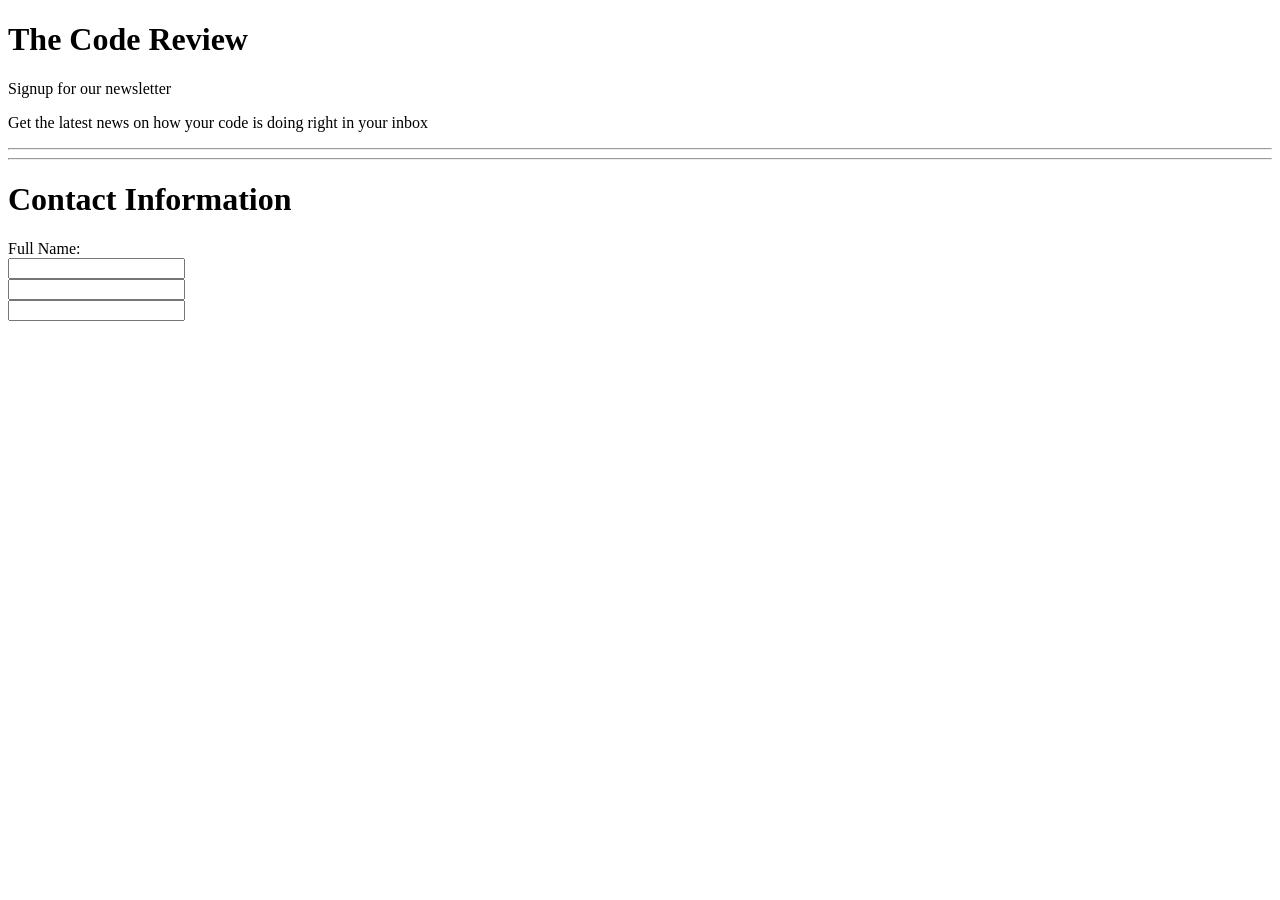
==== index.html @ 9ae28469 "update to form" ====
<!DOCTYPE html>
<html lang="en">
<head>
  <meta charset="utf-8" />
  <meta name = "viewport" content="width = device-width initial-scale = 1.0"/>
  <meta name = "author" content="Adam Phair"/>
  <link rel = "stylesheet" href="css/normalize.css" />
  <link rel = "stylesheet" href = "css/styles.css" />
  <title>The Code Review</title>
</head>
<body>
  <header>
    <h1>The Code Review</h1>
    <p>Signup for our newsletter</p>
    <p>Get the latest news on how your code is doing right in your inbox</p>
    <hr />
    <hr />

    <form action = "index.html" method="post">

      <h1>Contact Information</h1>
      Full Name: <br />
      <input type = "text" id = "name" name = "user_name" /><br />
      <input type = "email" id = "email" name = "user_email" /><br />
      <input type="phone" id ="phone"  name ="user_phone_number" /><br />

    </form>

  </header>
</body>
</html>
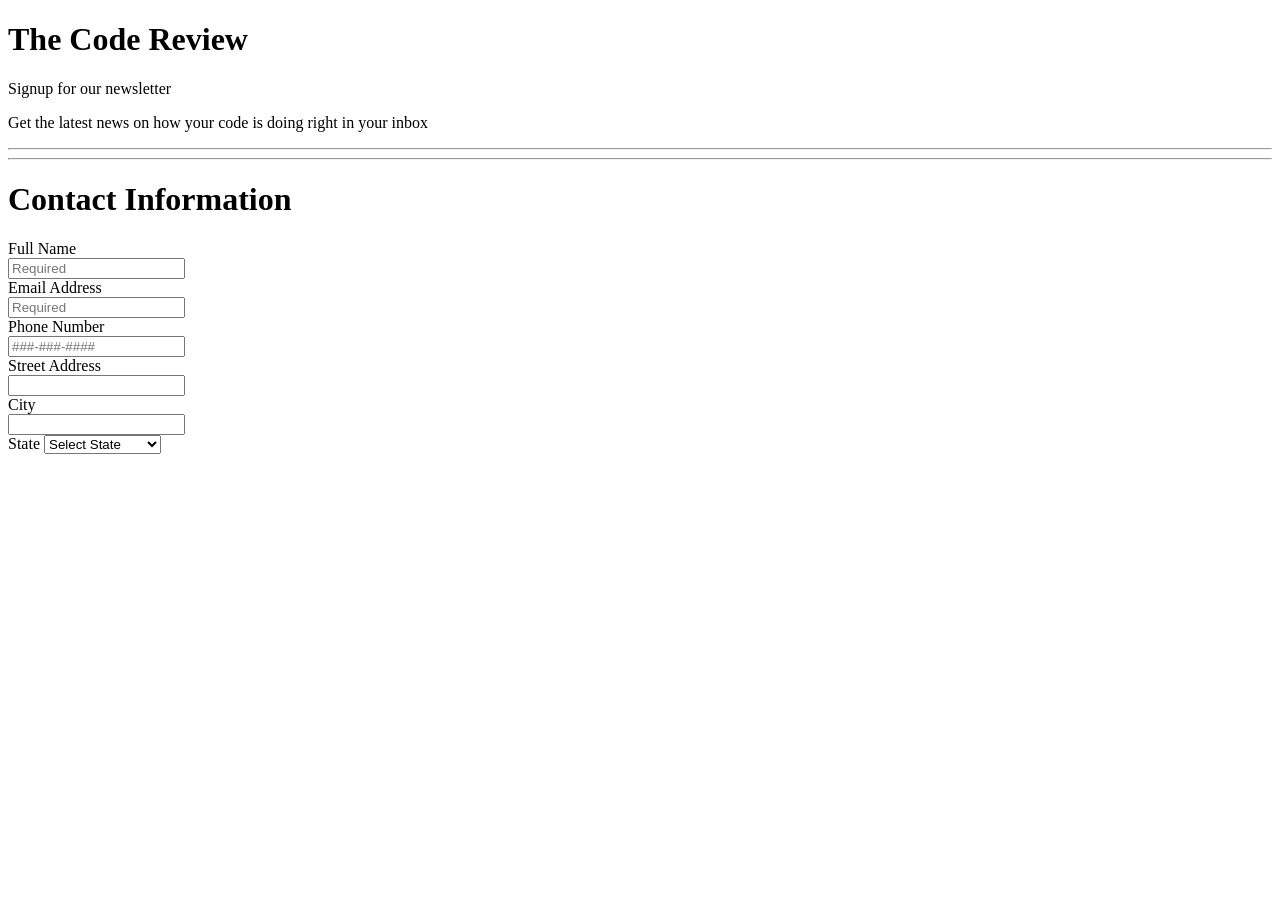
==== commit 381a33bf: "add state select element w/ states" ====
--- a/index.html
+++ b/index.html
@@ -19,10 +19,68 @@
     <form action = "index.html" method="post">
 
       <h1>Contact Information</h1>
-      Full Name: <br />
-      <input type = "text" id = "name" name = "user_name" /><br />
-      <input type = "email" id = "email" name = "user_email" /><br />
-      <input type="phone" id ="phone"  name ="user_phone_number" /><br />
+      Full Name <br />
+      <input type = "text" id = "name" name = "user_name" placeholder="Required" required /><br />
+      Email Address <br />
+      <input type = "email" id = "email" name = "user_email" placeholder="Required" required/><br />
+      Phone Number <br />
+      <input type="tel" id ="phone"  name ="user_phone_number" placeholder="###-###-####" required /><br />
+      Street Address <br />
+      <input type="text" id = "address" name = "user_address" /><br />
+      City <br />
+      <input type="text" id = "city" name="user_city"  /><br />
+      <label for ="state">State</label>
+      <select id = "state" name = "user_state">
+        <option value ="" disabled selected >Select State</option>
+        <option value ="alabama">Alabama</option>
+        <option value ="alaska">Alaska</option>
+        <option value ="arizona">Arizona</option>
+        <option value ="arkansas">Arkansas</option>
+        <option value ="california">California</option>
+        <option value ="colorado">Colorado</option>
+        <option value ="connecticut">Connecticut</option>
+        <option value ="delaware">Delaware</option>
+        <option value ="florida">Florida</option>
+        <option value ="georgia">Georgia</option>
+        <option value ="hawaii">Hawaii</option>
+        <option value ="idaho">Idaho</option>
+        <option value ="illinois">Illinois</option>
+        <option value ="indiana">Indiana</option>
+        <option value ="iowa">Iowa</option>
+        <option value ="kansas">Kansas</option>
+        <option value ="kentucky">Kentucky</option>
+        <option value ="louisiana">Louisiana</option>
+        <option value ="maine">Maine</option>
+        <option value ="maryland">Maryland</option>
+        <option value ="michigan">Michigan</option>
+        <option value ="minnesota">Minnesota</option>
+        <option value ="mississippi">Mississippi</option>
+        <option value ="missouri">Missouri</option>
+        <option value ="montana">Montana</option>
+        <option value ="nebraska">Nebraska</option>
+        <option value ="nevada">Nevada</option>
+        <option value ="new_hampshire">New Hampshire</option>
+        <option value ="new_jersey">New Jersey</option>
+        <option value ="new_mexico">New Mexico</option>
+        <option value ="new_york">New York </option>
+        <option value ="north_carolina">North Carolina </option>
+        <option value ="north_dakota">North Dakota</option>
+        <option value ="ohio">Ohio</option>
+        <option value ="oklahoma">Oklahoma</option>
+        <option value ="oregon">Oregon</option>
+        <option value ="pennsylvania">Pennsylvania</option>
+        <option value ="rhode_island">Rhode Island</option>
+        <option value ="south_carolina">South Carolina</option>
+        <option value ="south_dakota">South Dakota</option>
+        <option value ="tennessee">Tennessee</option>
+        <option value ="texas">Texas</option>
+        <option value ="utah">Utah</option>
+        <option value ="vermont">Vermont</option>
+        <option value ="washington">Washington</option>
+        <option value ="west_virginia">West Virginia</option>
+        <option value ="wisconsin">Wisconsin</option>
+        <option value ="wyoming">Wyoming</option>
+      </select>
 
     </form>
 
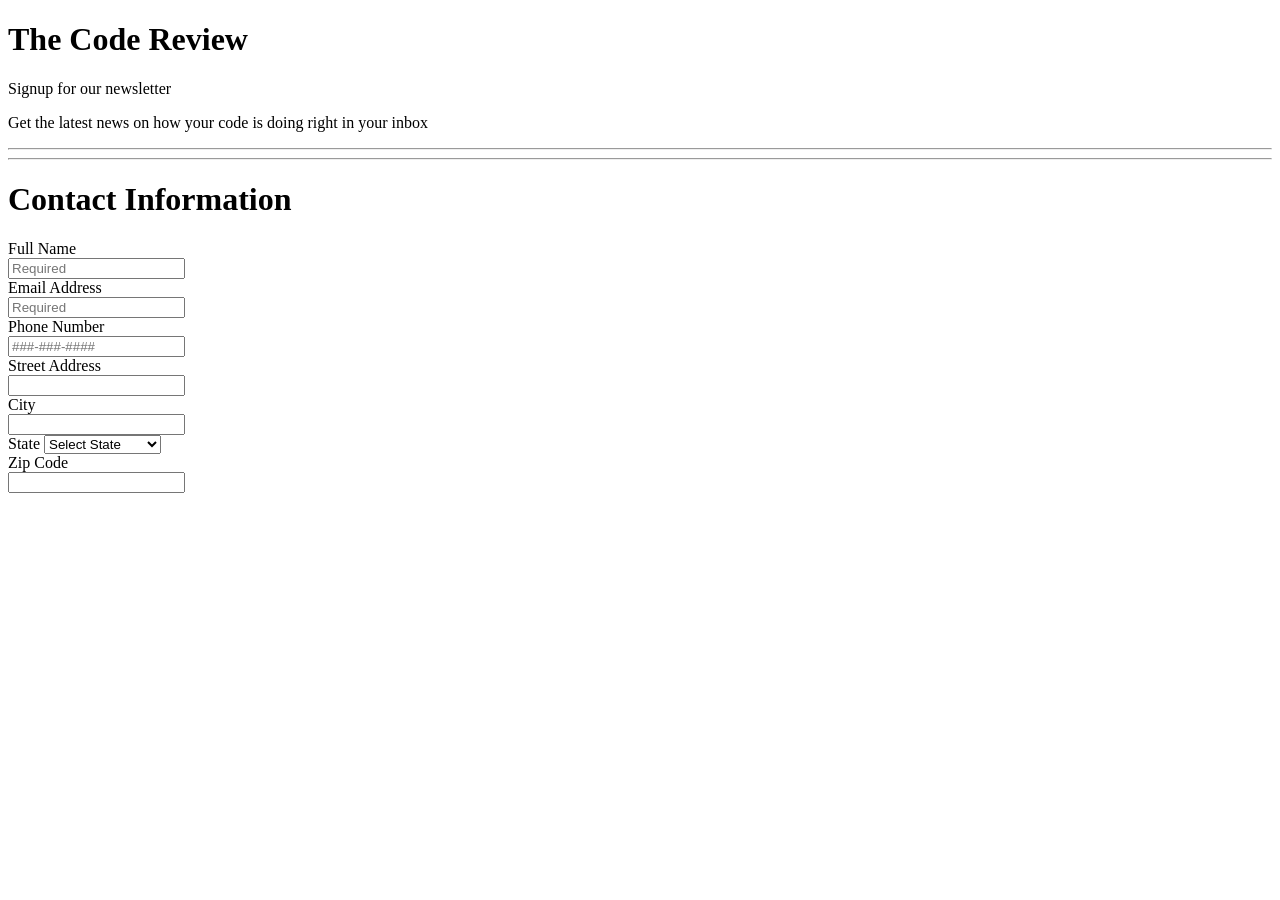
==== commit 7eed69e6: "add zip code to form" ====
--- a/index.html
+++ b/index.html
@@ -80,7 +80,9 @@
         <option value ="west_virginia">West Virginia</option>
         <option value ="wisconsin">Wisconsin</option>
         <option value ="wyoming">Wyoming</option>
-      </select>
+      </select><br />
+      <label for="zip">Zip Code</label><br />
+      <input type="number" id="zip" name="user_zip_code" />
 
     </form>
 
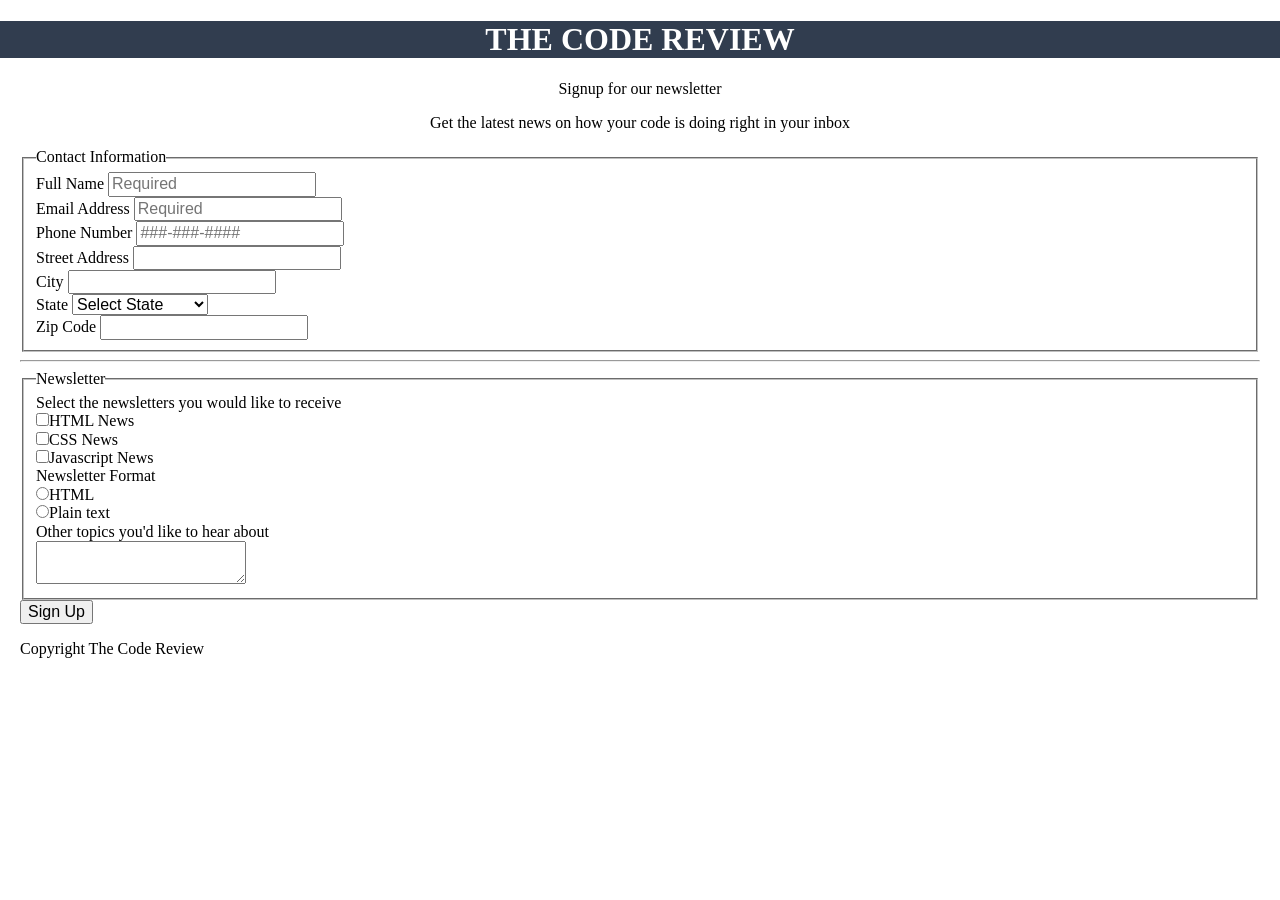
==== commit 2a9aebb5: "update to HTML and add CSS" ====
--- a/index.html
+++ b/index.html
@@ -10,82 +10,122 @@
 </head>
 <body>
   <header>
-    <h1>The Code Review</h1>
-    <p>Signup for our newsletter</p>
-    <p>Get the latest news on how your code is doing right in your inbox</p>
-    <hr />
-    <hr />
+    <div class="main-header">
+      <h1>The Code Review</h1>
+    </div>
+    <div class = "sub-header">
+      <p>Signup for our newsletter</p>
+      <p>Get the latest news on how your code is doing right in your inbox</p>
+    </div>
+  
+  </header>
+
 
     <form action = "index.html" method="post">
+      <fieldset>
+        <legend id ="contact">Contact Information</legend>
+          <div class = "contact-info">
+            <label for ="name">Full Name</label>
+            <input type = "text" id = "name" name = "user_name" placeholder="Required" required  />
+          </div>
+          <div class ="contact-info">
+            <label for ="email">Email Address</label>
+            <input type = "email" id = "email" name = "user_email" placeholder="Required" required/>
+          </div>
+          <div class = "contact-info">
+            <label for = "phone_number">Phone Number</label>
+            <input type="tel" id ="phone"  name ="user_phone_number" placeholder="###-###-####" required />
+          </div>
+          <div class = "contact-info">
+            <label for = "street">Street Address</label>
+            <input type="text" id = "address" name = "user_address" />
+          </div>
+          <div class = "contact-info">
+            <label for = "city">City</label>
+            <input type="text" id = "city" name="user_city"  />
+          </div>
+          <div class = "contact-info">
+            <label for ="state">State</label>
+            <select id = "state" name = "user_state">
+              <option value ="" disabled selected >Select State</option>
+              <option value ="alabama">Alabama</option>
+              <option value ="alaska">Alaska</option>
+              <option value ="arizona">Arizona</option>
+              <option value ="arkansas">Arkansas</option>
+              <option value ="california">California</option>
+              <option value ="colorado">Colorado</option>
+              <option value ="connecticut">Connecticut</option>
+              <option value ="delaware">Delaware</option>
+              <option value ="florida">Florida</option>
+              <option value ="georgia">Georgia</option>
+              <option value ="hawaii">Hawaii</option>
+              <option value ="idaho">Idaho</option>
+              <option value ="illinois">Illinois</option>
+              <option value ="indiana">Indiana</option>
+              <option value ="iowa">Iowa</option>
+              <option value ="kansas">Kansas</option>
+              <option value ="kentucky">Kentucky</option>
+              <option value ="louisiana">Louisiana</option>
+              <option value ="maine">Maine</option>
+              <option value ="maryland">Maryland</option>
+              <option value ="michigan">Michigan</option>
+              <option value ="minnesota">Minnesota</option>
+              <option value ="mississippi">Mississippi</option>
+              <option value ="missouri">Missouri</option>
+              <option value ="montana">Montana</option>
+              <option value ="nebraska">Nebraska</option>
+              <option value ="nevada">Nevada</option>
+              <option value ="new_hampshire">New Hampshire</option>
+              <option value ="new_jersey">New Jersey</option>
+              <option value ="new_mexico">New Mexico</option>
+              <option value ="new_york">New York </option>
+              <option value ="north_carolina">North Carolina </option>
+              <option value ="north_dakota">North Dakota</option>
+              <option value ="ohio">Ohio</option>
+              <option value ="oklahoma">Oklahoma</option>
+              <option value ="oregon">Oregon</option>
+              <option value ="pennsylvania">Pennsylvania</option>
+              <option value ="rhode_island">Rhode Island</option>
+              <option value ="south_carolina">South Carolina</option>
+              <option value ="south_dakota">South Dakota</option>
+              <option value ="tennessee">Tennessee</option>
+              <option value ="texas">Texas</option>
+              <option value ="utah">Utah</option>
+              <option value ="vermont">Vermont</option>
+              <option value ="washington">Washington</option>
+              <option value ="west_virginia">West Virginia</option>
+              <option value ="wisconsin">Wisconsin</option>
+              <option value ="wyoming">Wyoming</option>
+            </select>
+          </div>
+          <div class = "contact-info">
+            <label for ="zip">Zip Code</label>
+            <input type="number" id="zip" name="user_zip" />
+          </div>
+        </fieldset>
+        <hr />
+        <fieldset>
+          <legend id ="newletter">Newsletter</legend>
+            <label>Select the newsletters you would like to receive</labeL><br />
+            <input type = "checkbox" id = "html_news" value = "html_news" name = "user_news" /><label for = "html_news">HTML News</label><br />
+            <input type = "checkbox" id = "css_news" value = "css_news" name = "user_news" /><label for = "css_news">CSS News</label><br />
+            <input type = "checkbox" id = "javascript_news" value = "javascript_news" name = "user_news" /><label for = "javascript_news">Javascript News</label><br />
 
-      <h1>Contact Information</h1>
-      Full Name <br />
-      <input type = "text" id = "name" name = "user_name" placeholder="Required" required /><br />
-      Email Address <br />
-      <input type = "email" id = "email" name = "user_email" placeholder="Required" required/><br />
-      Phone Number <br />
-      <input type="tel" id ="phone"  name ="user_phone_number" placeholder="###-###-####" required /><br />
-      Street Address <br />
-      <input type="text" id = "address" name = "user_address" /><br />
-      City <br />
-      <input type="text" id = "city" name="user_city"  /><br />
-      <label for ="state">State</label>
-      <select id = "state" name = "user_state">
-        <option value ="" disabled selected >Select State</option>
-        <option value ="alabama">Alabama</option>
-        <option value ="alaska">Alaska</option>
-        <option value ="arizona">Arizona</option>
-        <option value ="arkansas">Arkansas</option>
-        <option value ="california">California</option>
-        <option value ="colorado">Colorado</option>
-        <option value ="connecticut">Connecticut</option>
-        <option value ="delaware">Delaware</option>
-        <option value ="florida">Florida</option>
-        <option value ="georgia">Georgia</option>
-        <option value ="hawaii">Hawaii</option>
-        <option value ="idaho">Idaho</option>
-        <option value ="illinois">Illinois</option>
-        <option value ="indiana">Indiana</option>
-        <option value ="iowa">Iowa</option>
-        <option value ="kansas">Kansas</option>
-        <option value ="kentucky">Kentucky</option>
-        <option value ="louisiana">Louisiana</option>
-        <option value ="maine">Maine</option>
-        <option value ="maryland">Maryland</option>
-        <option value ="michigan">Michigan</option>
-        <option value ="minnesota">Minnesota</option>
-        <option value ="mississippi">Mississippi</option>
-        <option value ="missouri">Missouri</option>
-        <option value ="montana">Montana</option>
-        <option value ="nebraska">Nebraska</option>
-        <option value ="nevada">Nevada</option>
-        <option value ="new_hampshire">New Hampshire</option>
-        <option value ="new_jersey">New Jersey</option>
-        <option value ="new_mexico">New Mexico</option>
-        <option value ="new_york">New York </option>
-        <option value ="north_carolina">North Carolina </option>
-        <option value ="north_dakota">North Dakota</option>
-        <option value ="ohio">Ohio</option>
-        <option value ="oklahoma">Oklahoma</option>
-        <option value ="oregon">Oregon</option>
-        <option value ="pennsylvania">Pennsylvania</option>
-        <option value ="rhode_island">Rhode Island</option>
-        <option value ="south_carolina">South Carolina</option>
-        <option value ="south_dakota">South Dakota</option>
-        <option value ="tennessee">Tennessee</option>
-        <option value ="texas">Texas</option>
-        <option value ="utah">Utah</option>
-        <option value ="vermont">Vermont</option>
-        <option value ="washington">Washington</option>
-        <option value ="west_virginia">West Virginia</option>
-        <option value ="wisconsin">Wisconsin</option>
-        <option value ="wyoming">Wyoming</option>
-      </select><br />
-      <label for="zip">Zip Code</label><br />
-      <input type="number" id="zip" name="user_zip_code" />
+          <label class = "main-label">Newsletter Format</label><br />
+            <input type = "radio" id = "html-format" value="html_format" name="user_format" /><label for ="html_format">HTML</label><br />
+            <input type = "radio" id = "plain_format" value="plain_format" name="user_format" /><label for ="plain_format">Plain text</label><br />
 
-    </form>
 
-  </header>
+
+            <label>Other topics you'd like to hear about</label><br />
+            <textarea id = "comments" name = "user_comments"></textarea><br />
+          </fieldset>
+          <button type ="submit">Sign Up</button>
+        </form>
+
+
+        <footer>
+          <p>Copyright The Code Review</p>
+        </footer>
 </body>
 </html>
--- a/css/styles.css
+++ b/css/styles.css
@@ -0,0 +1,24 @@
+/*----Normalize CSS---*/
+
+@import "normalize.css";
+
+/*----Base Styles---*/
+
+body {
+  margin-left:20px;
+  margin-right: 20px;
+}
+
+header {
+  text-align: center;
+}
+
+.main-header {
+  text-transform: uppercase;
+  background: #313d4f;
+  color: white;
+  margin-left: -20px;
+  margin-right: -20px; 
+
+
+}
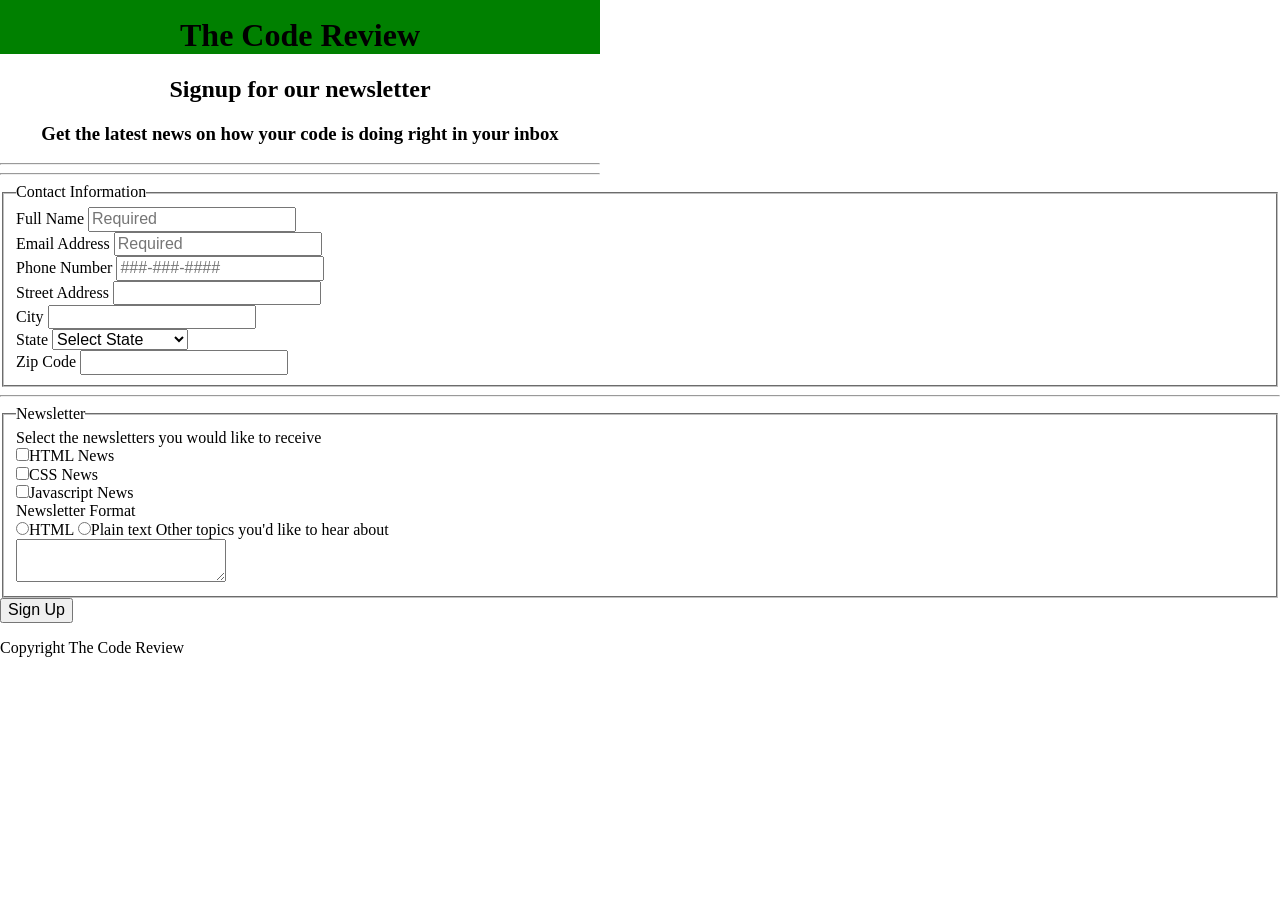
==== commit a2751109: "update to index and start css from scratch" ====
--- a/index.html
+++ b/index.html
@@ -9,123 +9,129 @@
   <title>The Code Review</title>
 </head>
 <body>
-  <header>
-    <div class="main-header">
-      <h1>The Code Review</h1>
-    </div>
-    <div class = "sub-header">
-      <p>Signup for our newsletter</p>
-      <p>Get the latest news on how your code is doing right in your inbox</p>
-    </div>
-  
-  </header>
+  <div class = "container">
+
+    <header>
+      <div class="main-header">
+        <h1>The Code Review</h1>
+      </div>
+      <div class = "sub-header">
+        <h2>Signup for our newsletter</h2>
+        <h3>Get the latest news on how your code is doing right in your inbox</h3>
+      </div>
+
+      <hr class = "top_line" />
+      <hr class = "bottom_line" />
+
+    </header>
 
 
-    <form action = "index.html" method="post">
-      <fieldset>
-        <legend id ="contact">Contact Information</legend>
-          <div class = "contact-info">
-            <label for ="name">Full Name</label>
-            <input type = "text" id = "name" name = "user_name" placeholder="Required" required  />
-          </div>
-          <div class ="contact-info">
-            <label for ="email">Email Address</label>
-            <input type = "email" id = "email" name = "user_email" placeholder="Required" required/>
-          </div>
-          <div class = "contact-info">
-            <label for = "phone_number">Phone Number</label>
-            <input type="tel" id ="phone"  name ="user_phone_number" placeholder="###-###-####" required />
-          </div>
-          <div class = "contact-info">
-            <label for = "street">Street Address</label>
-            <input type="text" id = "address" name = "user_address" />
-          </div>
-          <div class = "contact-info">
-            <label for = "city">City</label>
-            <input type="text" id = "city" name="user_city"  />
-          </div>
-          <div class = "contact-info">
-            <label for ="state">State</label>
-            <select id = "state" name = "user_state">
-              <option value ="" disabled selected >Select State</option>
-              <option value ="alabama">Alabama</option>
-              <option value ="alaska">Alaska</option>
-              <option value ="arizona">Arizona</option>
-              <option value ="arkansas">Arkansas</option>
-              <option value ="california">California</option>
-              <option value ="colorado">Colorado</option>
-              <option value ="connecticut">Connecticut</option>
-              <option value ="delaware">Delaware</option>
-              <option value ="florida">Florida</option>
-              <option value ="georgia">Georgia</option>
-              <option value ="hawaii">Hawaii</option>
-              <option value ="idaho">Idaho</option>
-              <option value ="illinois">Illinois</option>
-              <option value ="indiana">Indiana</option>
-              <option value ="iowa">Iowa</option>
-              <option value ="kansas">Kansas</option>
-              <option value ="kentucky">Kentucky</option>
-              <option value ="louisiana">Louisiana</option>
-              <option value ="maine">Maine</option>
-              <option value ="maryland">Maryland</option>
-              <option value ="michigan">Michigan</option>
-              <option value ="minnesota">Minnesota</option>
-              <option value ="mississippi">Mississippi</option>
-              <option value ="missouri">Missouri</option>
-              <option value ="montana">Montana</option>
-              <option value ="nebraska">Nebraska</option>
-              <option value ="nevada">Nevada</option>
-              <option value ="new_hampshire">New Hampshire</option>
-              <option value ="new_jersey">New Jersey</option>
-              <option value ="new_mexico">New Mexico</option>
-              <option value ="new_york">New York </option>
-              <option value ="north_carolina">North Carolina </option>
-              <option value ="north_dakota">North Dakota</option>
-              <option value ="ohio">Ohio</option>
-              <option value ="oklahoma">Oklahoma</option>
-              <option value ="oregon">Oregon</option>
-              <option value ="pennsylvania">Pennsylvania</option>
-              <option value ="rhode_island">Rhode Island</option>
-              <option value ="south_carolina">South Carolina</option>
-              <option value ="south_dakota">South Dakota</option>
-              <option value ="tennessee">Tennessee</option>
-              <option value ="texas">Texas</option>
-              <option value ="utah">Utah</option>
-              <option value ="vermont">Vermont</option>
-              <option value ="washington">Washington</option>
-              <option value ="west_virginia">West Virginia</option>
-              <option value ="wisconsin">Wisconsin</option>
-              <option value ="wyoming">Wyoming</option>
-            </select>
-          </div>
-          <div class = "contact-info">
-            <label for ="zip">Zip Code</label>
-            <input type="number" id="zip" name="user_zip" />
-          </div>
-        </fieldset>
-        <hr />
+      <form action = "index.html" method="post">
         <fieldset>
-          <legend id ="newletter">Newsletter</legend>
-            <label>Select the newsletters you would like to receive</labeL><br />
-            <input type = "checkbox" id = "html_news" value = "html_news" name = "user_news" /><label for = "html_news">HTML News</label><br />
-            <input type = "checkbox" id = "css_news" value = "css_news" name = "user_news" /><label for = "css_news">CSS News</label><br />
-            <input type = "checkbox" id = "javascript_news" value = "javascript_news" name = "user_news" /><label for = "javascript_news">Javascript News</label><br />
+          <legend id ="contact">Contact Information</legend>
+            <div class = "contact-info">
+              <label for ="name">Full Name</label>
+              <input type = "text" id = "name" name = "user_name" placeholder="Required" required  />
+            </div>
+            <div class ="contact-info">
+              <label for ="email">Email Address</label>
+              <input type = "email" id = "email" name = "user_email" placeholder="Required" required/>
+            </div>
+            <div class = "contact-info">
+              <label for = "phone_number">Phone Number</label>
+              <input type="tel" id ="phone"  name ="user_phone_number" placeholder="###-###-####" required />
+            </div>
+            <div class = "contact-info">
+              <label for = "street">Street Address</label>
+              <input type="text" id = "address" name = "user_address" />
+            </div>
+            <div class = "contact-info">
+              <label for = "city">City</label>
+              <input type="text" id = "city" name="user_city"  />
+            </div>
+            <div class = "contact-info">
+              <label for ="state">State</label>
+              <select id = "state" name = "user_state">
+                <option value ="" disabled selected >Select State</option>
+                <option value ="alabama">Alabama</option>
+                <option value ="alaska">Alaska</option>
+                <option value ="arizona">Arizona</option>
+                <option value ="arkansas">Arkansas</option>
+                <option value ="california">California</option>
+                <option value ="colorado">Colorado</option>
+                <option value ="connecticut">Connecticut</option>
+                <option value ="delaware">Delaware</option>
+                <option value ="florida">Florida</option>
+                <option value ="georgia">Georgia</option>
+                <option value ="hawaii">Hawaii</option>
+                <option value ="idaho">Idaho</option>
+                <option value ="illinois">Illinois</option>
+                <option value ="indiana">Indiana</option>
+                <option value ="iowa">Iowa</option>
+                <option value ="kansas">Kansas</option>
+                <option value ="kentucky">Kentucky</option>
+                <option value ="louisiana">Louisiana</option>
+                <option value ="maine">Maine</option>
+                <option value ="maryland">Maryland</option>
+                <option value ="michigan">Michigan</option>
+                <option value ="minnesota">Minnesota</option>
+                <option value ="mississippi">Mississippi</option>
+                <option value ="missouri">Missouri</option>
+                <option value ="montana">Montana</option>
+                <option value ="nebraska">Nebraska</option>
+                <option value ="nevada">Nevada</option>
+                <option value ="new_hampshire">New Hampshire</option>
+                <option value ="new_jersey">New Jersey</option>
+                <option value ="new_mexico">New Mexico</option>
+                <option value ="new_york">New York </option>
+                <option value ="north_carolina">North Carolina </option>
+                <option value ="north_dakota">North Dakota</option>
+                <option value ="ohio">Ohio</option>
+                <option value ="oklahoma">Oklahoma</option>
+                <option value ="oregon">Oregon</option>
+                <option value ="pennsylvania">Pennsylvania</option>
+                <option value ="rhode_island">Rhode Island</option>
+                <option value ="south_carolina">South Carolina</option>
+                <option value ="south_dakota">South Dakota</option>
+                <option value ="tennessee">Tennessee</option>
+                <option value ="texas">Texas</option>
+                <option value ="utah">Utah</option>
+                <option value ="vermont">Vermont</option>
+                <option value ="washington">Washington</option>
+                <option value ="west_virginia">West Virginia</option>
+                <option value ="wisconsin">Wisconsin</option>
+                <option value ="wyoming">Wyoming</option>
+              </select>
+            </div>
+            <div class = "contact-info">
+              <label for ="zip">Zip Code</label>
+              <input type="number" id="zip" name="user_zip" />
+            </div>
+          </fieldset>
+          <hr />
+          <fieldset>
+            <legend id ="newletter">Newsletter</legend>
+              <label>Select the newsletters you would like to receive</labeL><br />
+              <input type = "checkbox" id = "html_news" value = "html_news" name = "user_news" /><label for = "html_news">HTML News</label><br />
+              <input type = "checkbox" id = "css_news" value = "css_news" name = "user_news" /><label for = "css_news">CSS News</label><br />
+              <input type = "checkbox" id = "javascript_news" value = "javascript_news" name = "user_news" /><label for = "javascript_news">Javascript News</label><br />
 
-          <label class = "main-label">Newsletter Format</label><br />
-            <input type = "radio" id = "html-format" value="html_format" name="user_format" /><label for ="html_format">HTML</label><br />
-            <input type = "radio" id = "plain_format" value="plain_format" name="user_format" /><label for ="plain_format">Plain text</label><br />
+            <label class = "main-label">Newsletter Format</label><br />
+              <input type = "radio" id = "html-format" value="html_format" name="user_format" /><label for ="html_format">HTML</label>
+              <input type = "radio" id = "plain_format" value="plain_format" name="user_format" /><label for ="plain_format">Plain text</label>
 
 
 
-            <label>Other topics you'd like to hear about</label><br />
-            <textarea id = "comments" name = "user_comments"></textarea><br />
-          </fieldset>
-          <button type ="submit">Sign Up</button>
-        </form>
+              <label>Other topics you'd like to hear about</label><br />
+              <textarea id = "comments" name = "user_comments"></textarea><br />
+            </fieldset>
+            <button class = "btn submit" type ="submit">Sign Up</button>
+          </form>
 
 
-        <footer>
-          <p>Copyright The Code Review</p>
-        </footer>
+          <footer>
+            <p>Copyright The Code Review</p>
+          </footer>
+  </div>
 </body>
 </html>
--- a/css/styles.css
+++ b/css/styles.css
@@ -3,22 +3,27 @@
 @import "normalize.css";
 
 /*----Base Styles---*/
-
-body {
-  margin-left:20px;
-  margin-right: 20px;
+* {
+  box-sizing: border-box;
 }
 
+/*----Header Styles---*/
+
 header {
+  margin-top: -5px; 
   text-align: center;
+  max-width: 600px;
 }
 
 .main-header {
-  text-transform: uppercase;
-  background: #313d4f;
-  color: white;
-  margin-left: -20px;
-  margin-right: -20px; 
+  margin-top: 0;
+  background: green;
+  padding-top: 1px;
+}
 
 
-}
+
+/*----Form Styles---*/
+
+
+/*----Media Queries---*/
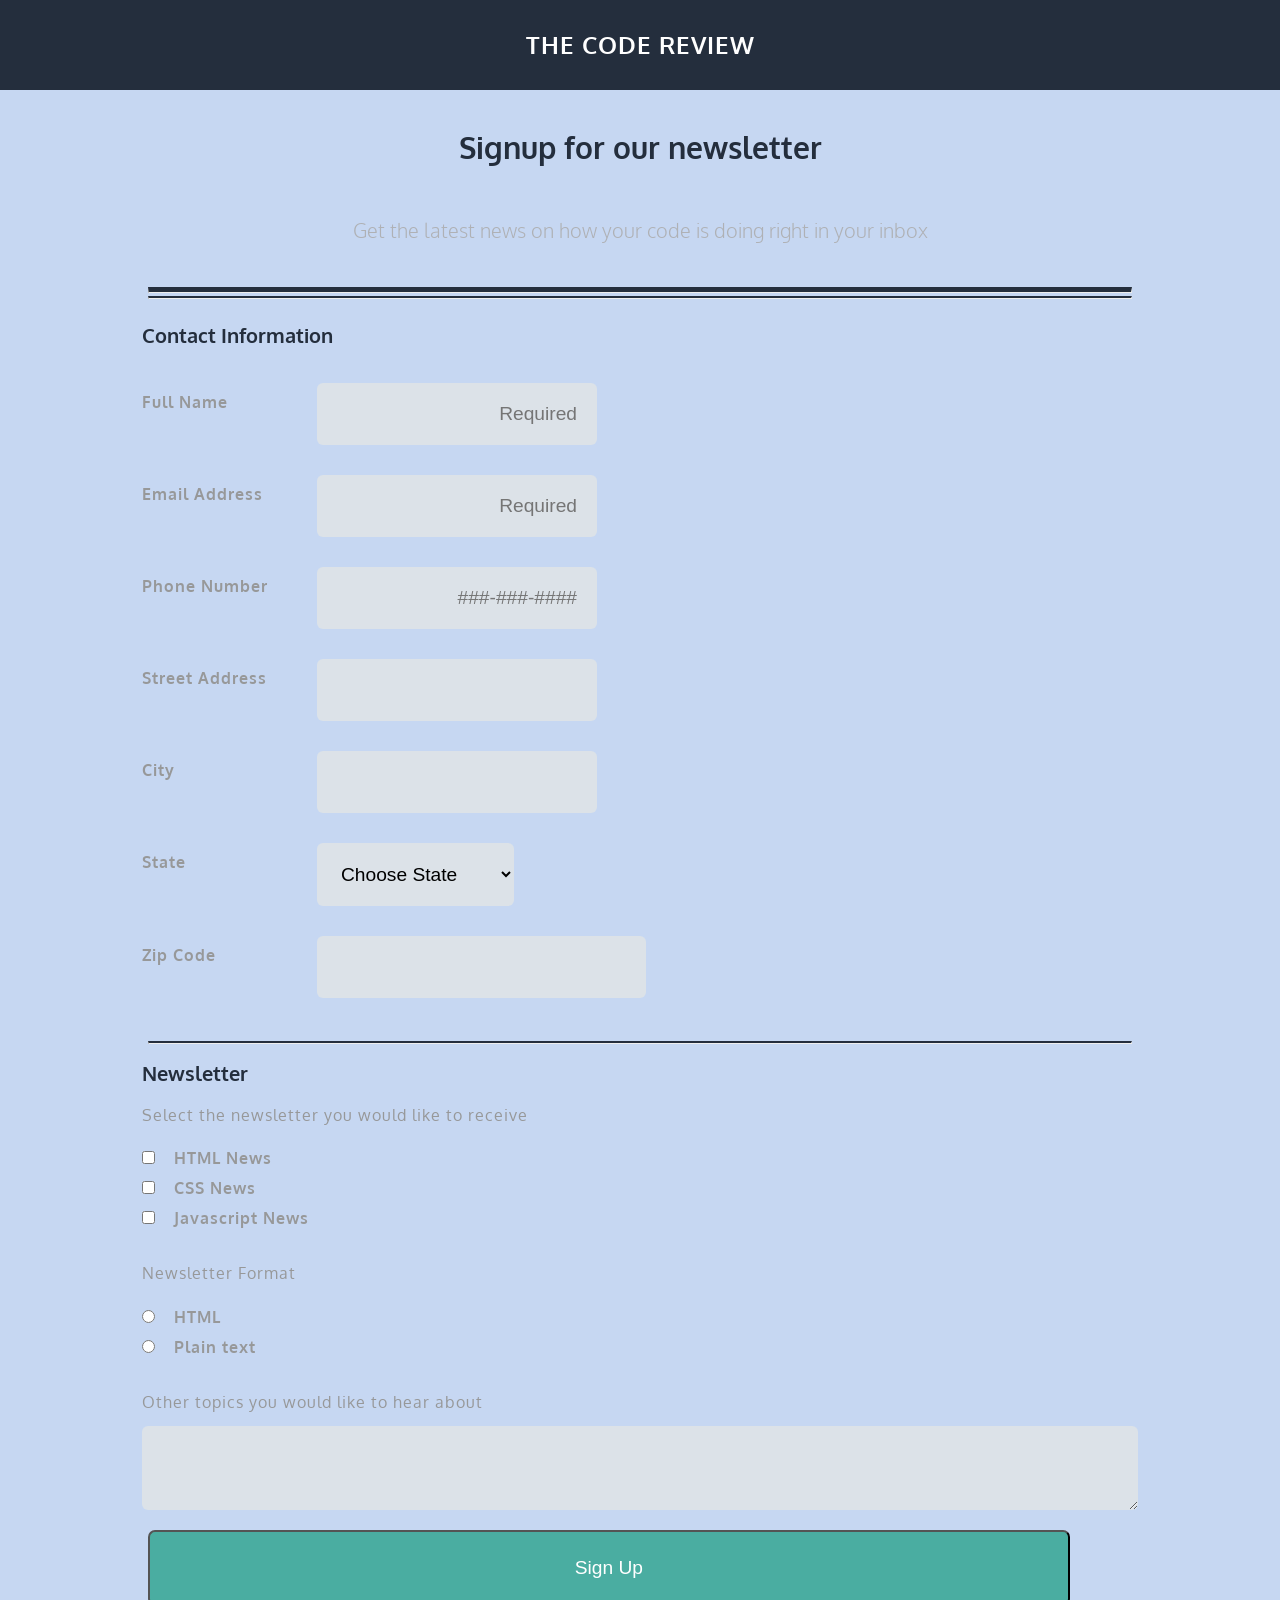
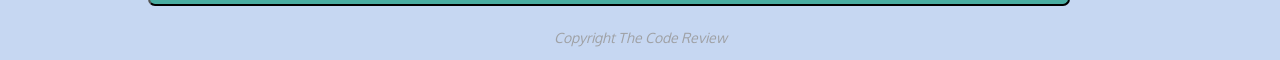
==== commit 10bed637: "final update to css and html" ====
--- a/index.html
+++ b/index.html
@@ -6,11 +6,10 @@
   <meta name = "author" content="Adam Phair"/>
   <link rel = "stylesheet" href="css/normalize.css" />
   <link rel = "stylesheet" href = "css/styles.css" />
+  <link href="https://fonts.googleapis.com/css?family=Oxygen" rel="stylesheet">
   <title>The Code Review</title>
 </head>
 <body>
-  <div class = "container">
-
     <header>
       <div class="main-header">
         <h1>The Code Review</h1>
@@ -20,118 +19,142 @@
         <h3>Get the latest news on how your code is doing right in your inbox</h3>
       </div>
 
-      <hr class = "top_line" />
-      <hr class = "bottom_line" />
+      <hr class = "top-line" />
+      <hr class = "bottom-line" />
 
     </header>
-
-
-      <form action = "index.html" method="post">
-        <fieldset>
-          <legend id ="contact">Contact Information</legend>
-            <div class = "contact-info">
-              <label for ="name">Full Name</label>
-              <input type = "text" id = "name" name = "user_name" placeholder="Required" required  />
-            </div>
-            <div class ="contact-info">
-              <label for ="email">Email Address</label>
-              <input type = "email" id = "email" name = "user_email" placeholder="Required" required/>
-            </div>
-            <div class = "contact-info">
-              <label for = "phone_number">Phone Number</label>
-              <input type="tel" id ="phone"  name ="user_phone_number" placeholder="###-###-####" required />
-            </div>
-            <div class = "contact-info">
-              <label for = "street">Street Address</label>
-              <input type="text" id = "address" name = "user_address" />
-            </div>
-            <div class = "contact-info">
-              <label for = "city">City</label>
-              <input type="text" id = "city" name="user_city"  />
-            </div>
-            <div class = "contact-info">
-              <label for ="state">State</label>
-              <select id = "state" name = "user_state">
-                <option value ="" disabled selected >Select State</option>
-                <option value ="alabama">Alabama</option>
-                <option value ="alaska">Alaska</option>
-                <option value ="arizona">Arizona</option>
-                <option value ="arkansas">Arkansas</option>
-                <option value ="california">California</option>
-                <option value ="colorado">Colorado</option>
-                <option value ="connecticut">Connecticut</option>
-                <option value ="delaware">Delaware</option>
-                <option value ="florida">Florida</option>
-                <option value ="georgia">Georgia</option>
-                <option value ="hawaii">Hawaii</option>
-                <option value ="idaho">Idaho</option>
-                <option value ="illinois">Illinois</option>
-                <option value ="indiana">Indiana</option>
-                <option value ="iowa">Iowa</option>
-                <option value ="kansas">Kansas</option>
-                <option value ="kentucky">Kentucky</option>
-                <option value ="louisiana">Louisiana</option>
-                <option value ="maine">Maine</option>
-                <option value ="maryland">Maryland</option>
-                <option value ="michigan">Michigan</option>
-                <option value ="minnesota">Minnesota</option>
-                <option value ="mississippi">Mississippi</option>
-                <option value ="missouri">Missouri</option>
-                <option value ="montana">Montana</option>
-                <option value ="nebraska">Nebraska</option>
-                <option value ="nevada">Nevada</option>
-                <option value ="new_hampshire">New Hampshire</option>
-                <option value ="new_jersey">New Jersey</option>
-                <option value ="new_mexico">New Mexico</option>
-                <option value ="new_york">New York </option>
-                <option value ="north_carolina">North Carolina </option>
-                <option value ="north_dakota">North Dakota</option>
-                <option value ="ohio">Ohio</option>
-                <option value ="oklahoma">Oklahoma</option>
-                <option value ="oregon">Oregon</option>
-                <option value ="pennsylvania">Pennsylvania</option>
-                <option value ="rhode_island">Rhode Island</option>
-                <option value ="south_carolina">South Carolina</option>
-                <option value ="south_dakota">South Dakota</option>
-                <option value ="tennessee">Tennessee</option>
-                <option value ="texas">Texas</option>
-                <option value ="utah">Utah</option>
-                <option value ="vermont">Vermont</option>
-                <option value ="washington">Washington</option>
-                <option value ="west_virginia">West Virginia</option>
-                <option value ="wisconsin">Wisconsin</option>
-                <option value ="wyoming">Wyoming</option>
-              </select>
-            </div>
-            <div class = "contact-info">
-              <label for ="zip">Zip Code</label>
-              <input type="number" id="zip" name="user_zip" />
+    <main>
+      <form>
+        <div class = "wrapper">
+          <fieldset>
+            <legend id = "contact">Contact Information</legend>
+            <div class = "personal-info">
+              <div class = "contact-item">
+                <label for = "name">Full Name</label>
+                <input type = "text" id = "name" name = "user_name" placeholder="Required" required />
+              </div>
+              <div class = "contact-item">
+                <label for ="email">Email Address</label>
+                <input type = "email" id = "email" name = "user_email" placeholder="Required" required/>
+              </div>
+              <div class = "contact-item">
+                <label for = "phone_number">Phone Number</label>
+                <input type="tel" id ="phone"  name ="user_phone_number" placeholder="###-###-####" required/>
+              </div>
+              <div class = "contact-item">
+                <label for = "street">Street Address</label>
+                <input type="text" id = "address" name = "user_address" />
+              </div>
+              <div class = "contact-item">
+                <label for = "city">City</label>
+                <input type="text" id = "city" name="user_city"  />
+              </div>
+              <div class = "contact-item">
+                <label for ="state">State</label>
+                <select id = "state" name = "user_state">
+                  <option value ="" disabled selected >Choose State</option>
+                  <option value ="alabama">Alabama</option>
+                  <option value ="alaska">Alaska</option>
+                  <option value ="arizona">Arizona</option>
+                  <option value ="arkansas">Arkansas</option>
+                  <option value ="california">California</option>
+                  <option value ="colorado">Colorado</option>
+                  <option value ="connecticut">Connecticut</option>
+                  <option value ="delaware">Delaware</option>
+                  <option value ="florida">Florida</option>
+                  <option value ="georgia">Georgia</option>
+                  <option value ="hawaii">Hawaii</option>
+                  <option value ="idaho">Idaho</option>
+                  <option value ="illinois">Illinois</option>
+                  <option value ="indiana">Indiana</option>
+                  <option value ="iowa">Iowa</option>
+                  <option value ="kansas">Kansas</option>
+                  <option value ="kentucky">Kentucky</option>
+                  <option value ="louisiana">Louisiana</option>
+                  <option value ="maine">Maine</option>
+                  <option value ="maryland">Maryland</option>
+                  <option value ="michigan">Michigan</option>
+                  <option value ="minnesota">Minnesota</option>
+                  <option value ="mississippi">Mississippi</option>
+                  <option value ="missouri">Missouri</option>
+                  <option value ="montana">Montana</option>
+                  <option value ="nebraska">Nebraska</option>
+                  <option value ="nevada">Nevada</option>
+                  <option value ="new_hampshire">New Hampshire</option>
+                  <option value ="new_jersey">New Jersey</option>
+                  <option value ="new_mexico">New Mexico</option>
+                  <option value ="new_york">New York </option>
+                  <option value ="north_carolina">North Carolina </option>
+                  <option value ="north_dakota">North Dakota</option>
+                  <option value ="ohio">Ohio</option>
+                  <option value ="oklahoma">Oklahoma</option>
+                  <option value ="oregon">Oregon</option>
+                  <option value ="pennsylvania">Pennsylvania</option>
+                  <option value ="rhode_island">Rhode Island</option>
+                  <option value ="south_carolina">South Carolina</option>
+                  <option value ="south_dakota">South Dakota</option>
+                  <option value ="tennessee">Tennessee</option>
+                  <option value ="texas">Texas</option>
+                  <option value ="utah">Utah</option>
+                  <option value ="vermont">Vermont</option>
+                  <option value ="washington">Washington</option>
+                  <option value ="west_virginia">West Virginia</option>
+                  <option value ="wisconsin">Wisconsin</option>
+                  <option value ="wyoming">Wyoming</option>
+                </select>
+              </div>
+              <div class = "contact-item">
+                <label for ="zip">Zip Code</label>
+                <input type="text" id="zip" name="user_zip" />
+              </div>
             </div>
           </fieldset>
-          <hr />
+        </div>
+        <hr class = "bottom-line">
+        <div class = "wrapper">
           <fieldset>
-            <legend id ="newletter">Newsletter</legend>
-              <label>Select the newsletters you would like to receive</labeL><br />
-              <input type = "checkbox" id = "html_news" value = "html_news" name = "user_news" /><label for = "html_news">HTML News</label><br />
-              <input type = "checkbox" id = "css_news" value = "css_news" name = "user_news" /><label for = "css_news">CSS News</label><br />
-              <input type = "checkbox" id = "javascript_news" value = "javascript_news" name = "user_news" /><label for = "javascript_news">Javascript News</label><br />
+            <legend id = "newsletter">Newsletter</legend>
+            <label class = "main-label">Select the newsletter you would like to receive</label>
+            <div class = "options">
+              <div class = "option-1">
+                <input type = "checkbox" id = "html_news" value = "html_news" name = "checkbox" />
+                <label for = "html_news">HTML News</label>
+                <br>
+              </div>
+              <div class = "option-2">
+                <input type = "checkbox" id = "css_news" value = "css_news" name = "checkbox" />
+                <label for = "css_news">CSS News</label>
+                <br>
+              </div>
+              <div class = "option-3">
+                <input type = "checkbox" id = "javascript_news" value = "javascript_news" name = "checkbox" />
+                <label for = "javascript_news">Javascript News</label>
+                <br>
+              </div>
+            </div>
+            <label class = "main-label">Newsletter Format</label>
+            <div class = "options">
+              <div class = "option-1">
+                <input type = "radio" id = "html" value = "html" name = "radio" />
+                <label for="html">HTML</label>
+                <br>
+              </div>
+              <div class = "option-2">
+                <input type = "radio" id = "plain" value = "plain" name = "radio" />
+                <label for="plain">Plain text</label>
+                <br>
+              </div>
+            </div>
+            <label for "topics">Other topics you would like to hear about</label>
+            <textarea id = "topics" name = user_topics></textarea>
+          </fieldset>
+          <button type = "submit">Sign Up</button>
+        </div>
+      </form>
+    </main>
 
-            <label class = "main-label">Newsletter Format</label><br />
-              <input type = "radio" id = "html-format" value="html_format" name="user_format" /><label for ="html_format">HTML</label>
-              <input type = "radio" id = "plain_format" value="plain_format" name="user_format" /><label for ="plain_format">Plain text</label>
-
-
-
-              <label>Other topics you'd like to hear about</label><br />
-              <textarea id = "comments" name = "user_comments"></textarea><br />
-            </fieldset>
-            <button class = "btn submit" type ="submit">Sign Up</button>
-          </form>
-
-
-          <footer>
-            <p>Copyright The Code Review</p>
-          </footer>
-  </div>
-</body>
+    <footer>
+      <p><em>Copyright The Code Review</em></p>
+    </footer>
+  </body>
 </html>
--- a/css/styles.css
+++ b/css/styles.css
@@ -7,23 +7,206 @@
   box-sizing: border-box;
 }
 
+body {
+  background: #c6d7f2;
+  font-family: "Oxygen", sans-serif;
+  margin-left: 20px;
+  margin-right: 20px
+}
 /*----Header Styles---*/
 
-header {
-  margin-top: -5px; 
+
+.main-header,
+.sub-header {
+  display: flex;
+  flex-direction: column;
+}
+
+.main-header {
+  margin: 0 -20px;
+  background: #242e3d;
+  padding: 15px;
   text-align: center;
-  max-width: 600px;
-}
-
-.main-header {
-  margin-top: 0;
-  background: green;
-  padding-top: 1px;
-}
-
+  color: #fff;
+  text-transform: uppercase;
+  letter-spacing: 1px;
+  font-size: .75em;
+}
+
+.sub-header {
+  text-align: center;
+  font-size: 1.25em;
+  color: #242e3d;
+  margin-top: 0 auto;
+  padding: 15px;
+
+}
+
+.sub-header h2 {
+  margin: 25px 0;
+}
+
+.sub-header h3 {
+  color: #afb1b5;
+  background: #c6d7f2;
+  font-weight: lighter;
+  font-size: 1em;
+  margin: 30px 0;
+}
+
+
+.top-line {
+  margin: 0 20px;
+  border-top: 5px solid #242e3d;
+}
+
+.bottom-line {
+  margin: 3px 20px;
+  border-top: 2px solid #242e3d;
+
+}
 
 
 /*----Form Styles---*/
 
-
-/*----Media Queries---*/
+form {
+  margin: 10px 0;
+  padding-left: 0;
+}
+
+
+fieldset {
+  border: none;
+}
+
+#contact {
+  margin-bottom: 10px;
+  font-size: 1.25em;
+  font-weight: bold;
+}
+
+.contact-item,
+.options     {
+  display: flex;
+  flex-direction: column;
+  font-weight: 600;
+
+}
+
+.options {
+  margin: 10px 0;
+  padding: 15px 0;
+}
+
+
+label{
+  margin: 10px 0;
+  color: #979899;
+  letter-spacing: 1px;
+}
+
+.options label {
+  padding-left: 15px;
+  margin-bottom: 20px;
+}
+
+input,
+select  {
+  margin-bottom: 10px;
+  border-radius: 6px;
+  border-style: none;
+  background: #dce2e8;
+  font-size: 1.2em;
+  padding: 20px;
+  width: 90%%;
+}
+
+input:focus {
+  background: #f2f4f7;
+}
+
+input[id="zip"]{
+  width: 60%;
+}
+
+input::placeholder {
+  text-align: right;
+}
+
+input[type = radio], input[type = checkbox] {
+  margin-bottom: 15px;
+}
+
+ textarea {
+   margin-top: 15px;
+   display: flex;
+   border-radius: 6px;
+   border-style: none;
+   background: #dce2e8;
+   font-size: 1.2em;
+   padding: 20px;
+   width: 100%;
+ }
+
+ hr {
+   margin: 10px 20px;
+   border-top: 2px solid #242e3d;
+ }
+
+ legend {
+   margin: 15px 0;
+   padding-top: 15px;
+   font-size: 1.25em;
+   font-weight: bold;
+   color: #242e3d;
+
+ }
+
+ button {
+   margin: 10px 20px;
+   padding: 25px;
+   border-radius: 7px;
+   background: #4aada1;
+   font-size: 1.2em;
+   color: #fff;
+   width: 90%;
+ }
+
+ /*----Footer Styles---*/
+
+ footer{
+   text-align: center;
+   font-size: .875em;
+   color: #9fa1a5;
+ }
+
+  /* Media queries */
+
+  @media (min-width: 768px) {
+    body {
+      max-width: 1024px;
+      margin-left: auto;
+      margin-right: auto;
+    }
+    .main-header {
+      margin-left: -500px;
+      margin-right: -500px;
+    }
+    .contact-item {
+      flex-direction: row;
+    }
+    .contact-item label {
+      width: 175px;
+    }
+    #zip {
+      width: 33%;
+      justify-content: flex-start;
+    }
+    .contact-item {
+      margin: 20px 0;
+    }
+    .wrapper {
+      margin-left: 0;
+      margin-right: 0;
+    }
+  }
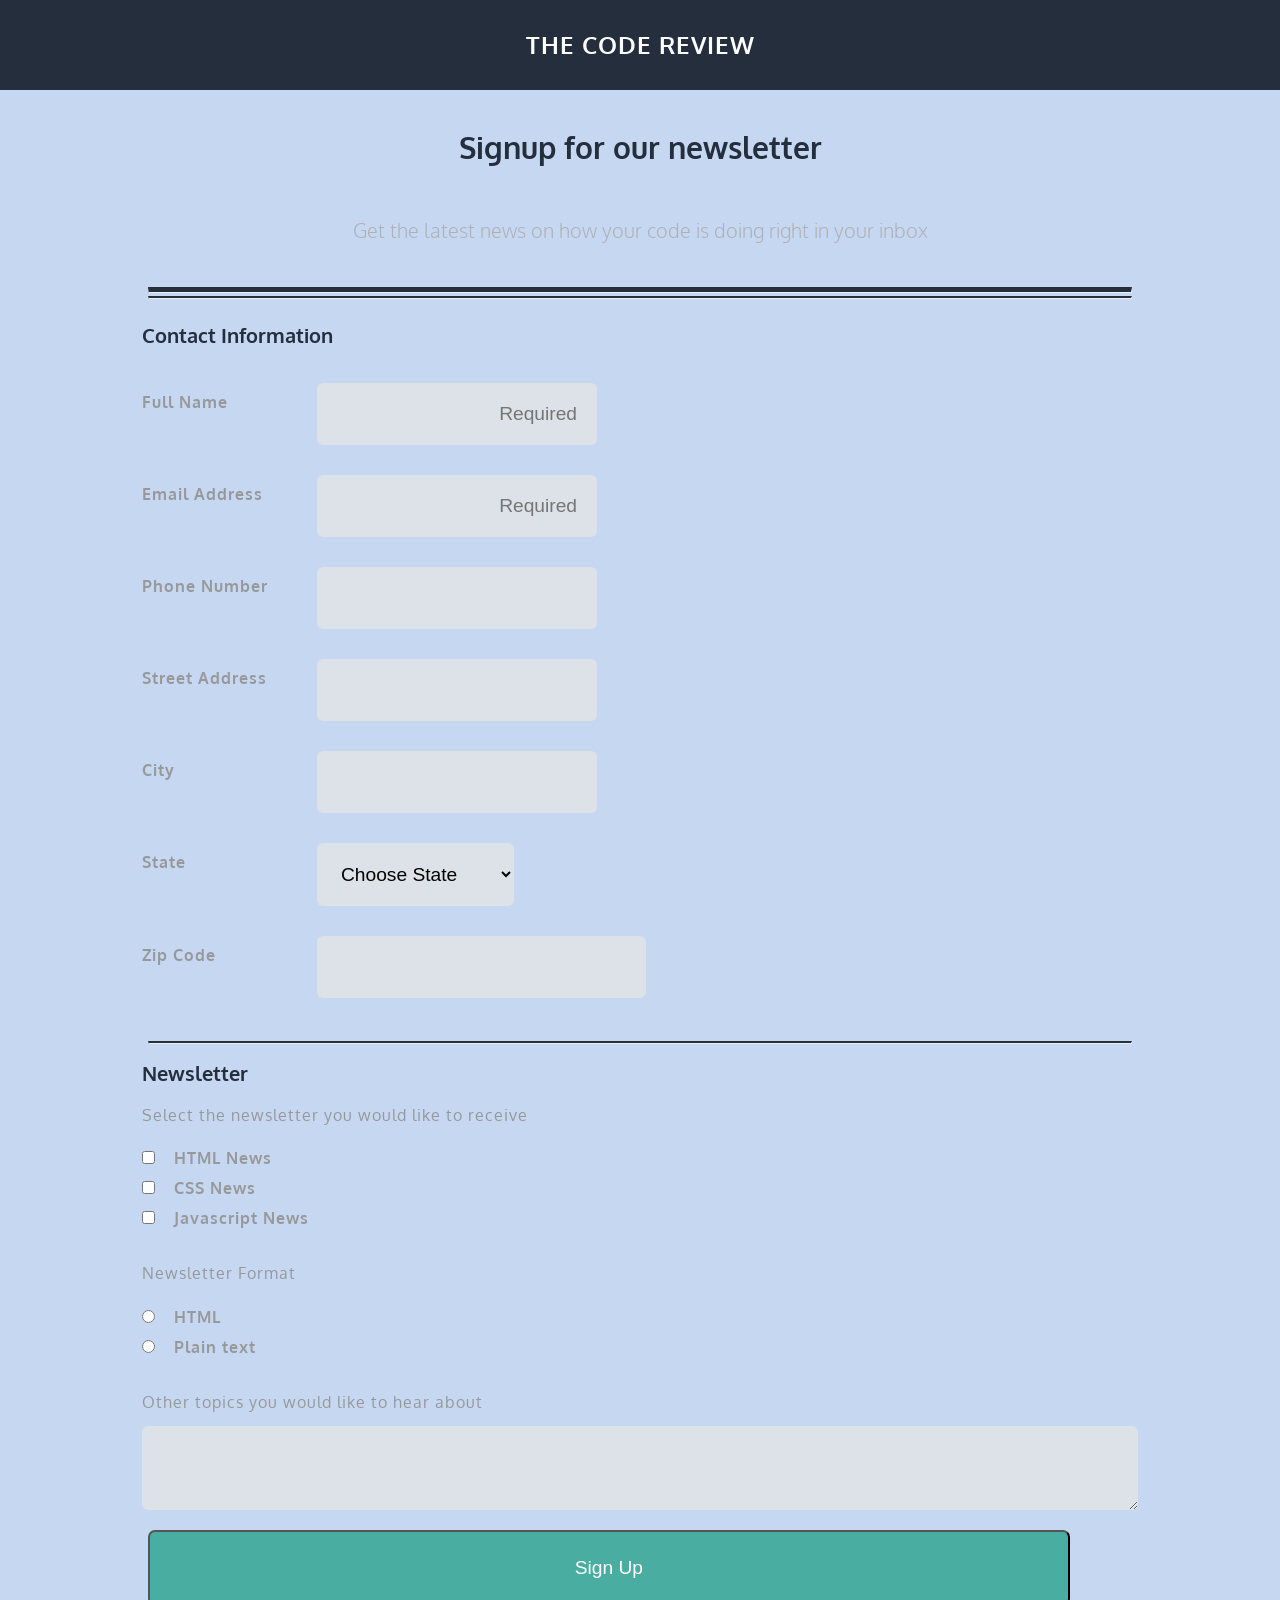
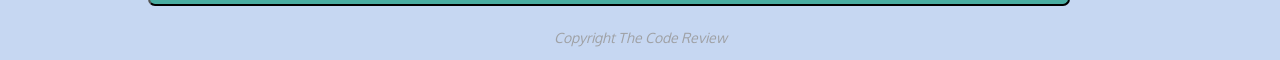
==== commit fa9850aa: "removed phone placeholder" ====
--- a/index.html
+++ b/index.html
@@ -39,7 +39,7 @@
               </div>
               <div class = "contact-item">
                 <label for = "phone_number">Phone Number</label>
-                <input type="tel" id ="phone"  name ="user_phone_number" placeholder="###-###-####" required/>
+                <input type="tel" id ="phone"  name ="user_phone_number" />
               </div>
               <div class = "contact-item">
                 <label for = "street">Street Address</label>
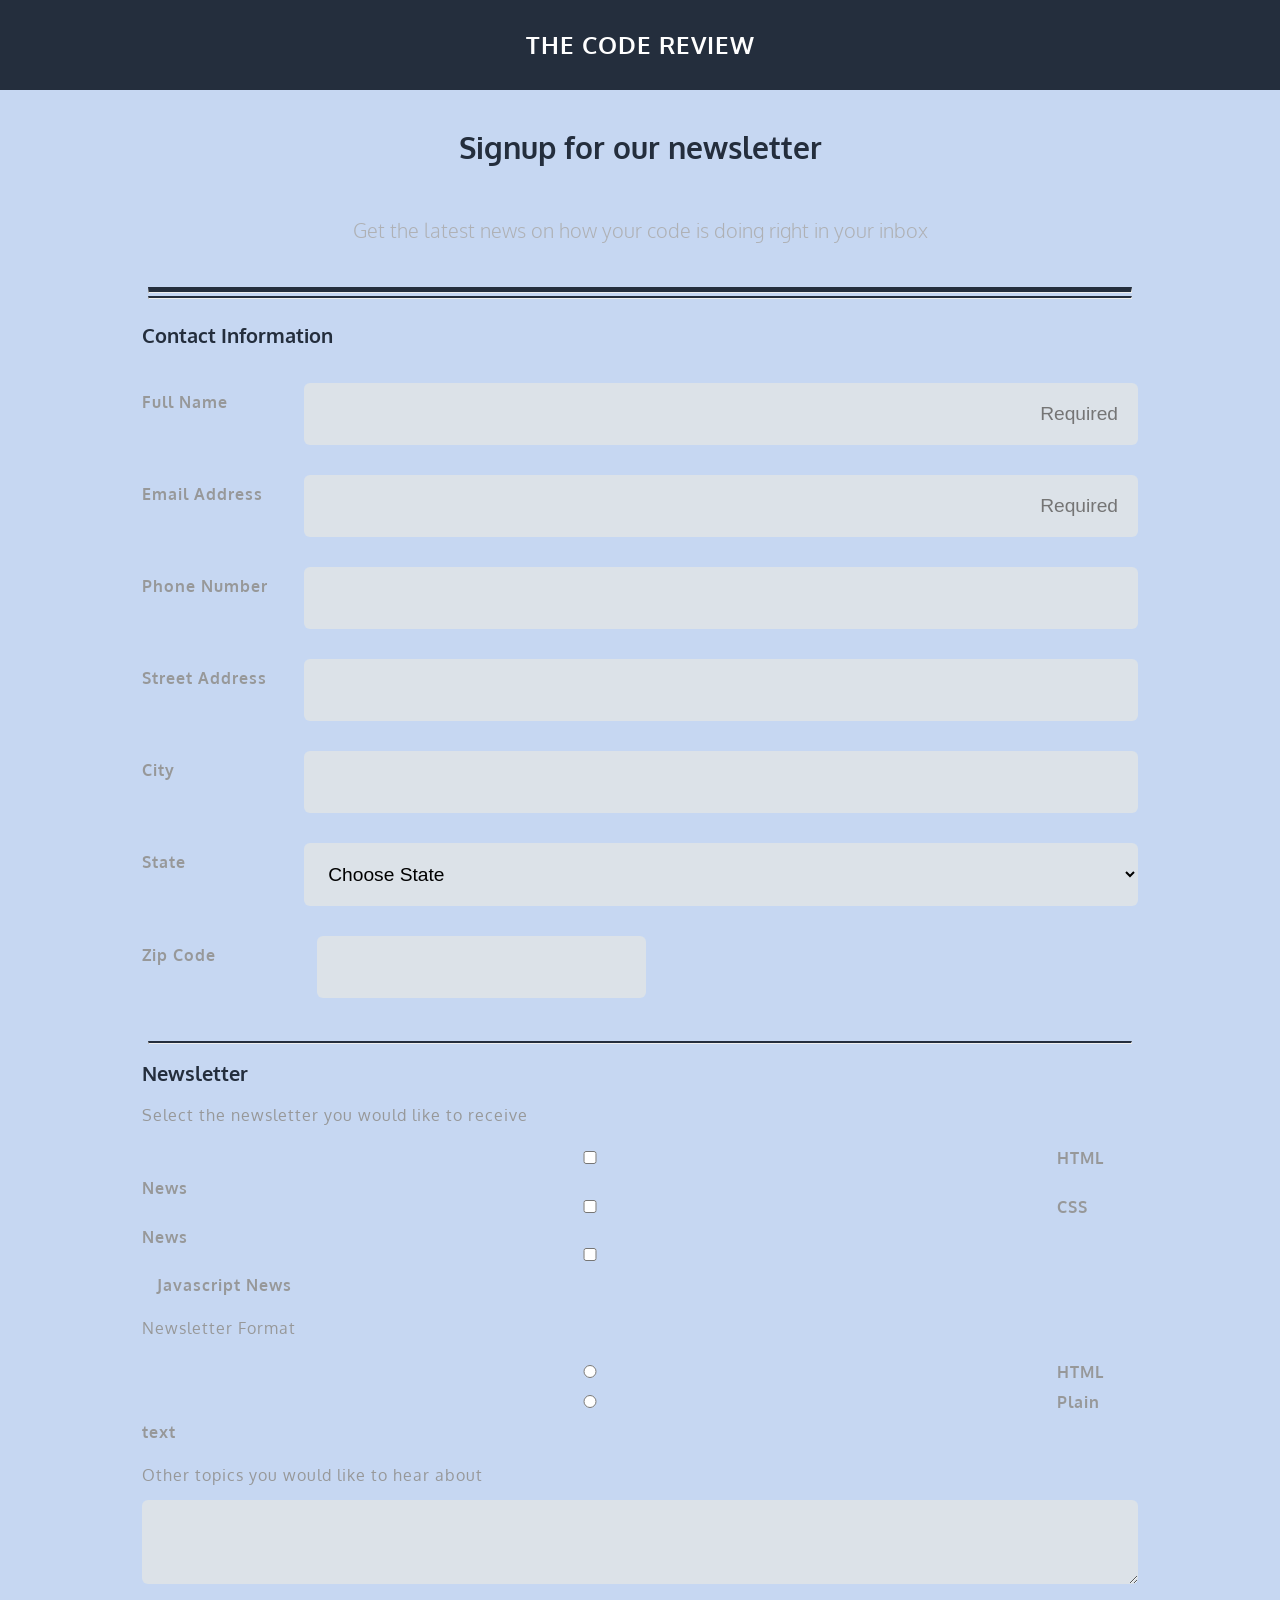
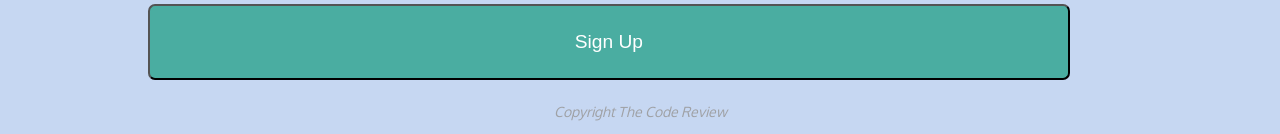
==== commit 4fa07454: "fixed validation errors" ====
--- a/index.html
+++ b/index.html
@@ -39,11 +39,11 @@
               </div>
               <div class = "contact-item">
                 <label for = "phone_number">Phone Number</label>
-                <input type="tel" id ="phone"  name ="user_phone_number" />
+                <input type="tel" id ="phone_number"  name ="user_phone_number" />
               </div>
               <div class = "contact-item">
                 <label for = "street">Street Address</label>
-                <input type="text" id = "address" name = "user_address" />
+                <input type="text" id = "street" name = "user_address" />
               </div>
               <div class = "contact-item">
                 <label for = "city">City</label>
@@ -145,7 +145,7 @@
                 <br>
               </div>
             </div>
-            <label for "topics">Other topics you would like to hear about</label>
+            <label for = "topics">Other topics you would like to hear about</label>
             <textarea id = "topics" name = user_topics></textarea>
           </fieldset>
           <button type = "submit">Sign Up</button>
--- a/css/styles.css
+++ b/css/styles.css
@@ -37,7 +37,7 @@
   text-align: center;
   font-size: 1.25em;
   color: #242e3d;
-  margin-top: 0 auto;
+  margin-top: 0;
   padding: 15px;
 
 }
@@ -118,7 +118,7 @@
   background: #dce2e8;
   font-size: 1.2em;
   padding: 20px;
-  width: 90%%;
+  width: 90%;
 }
 
 input:focus {
